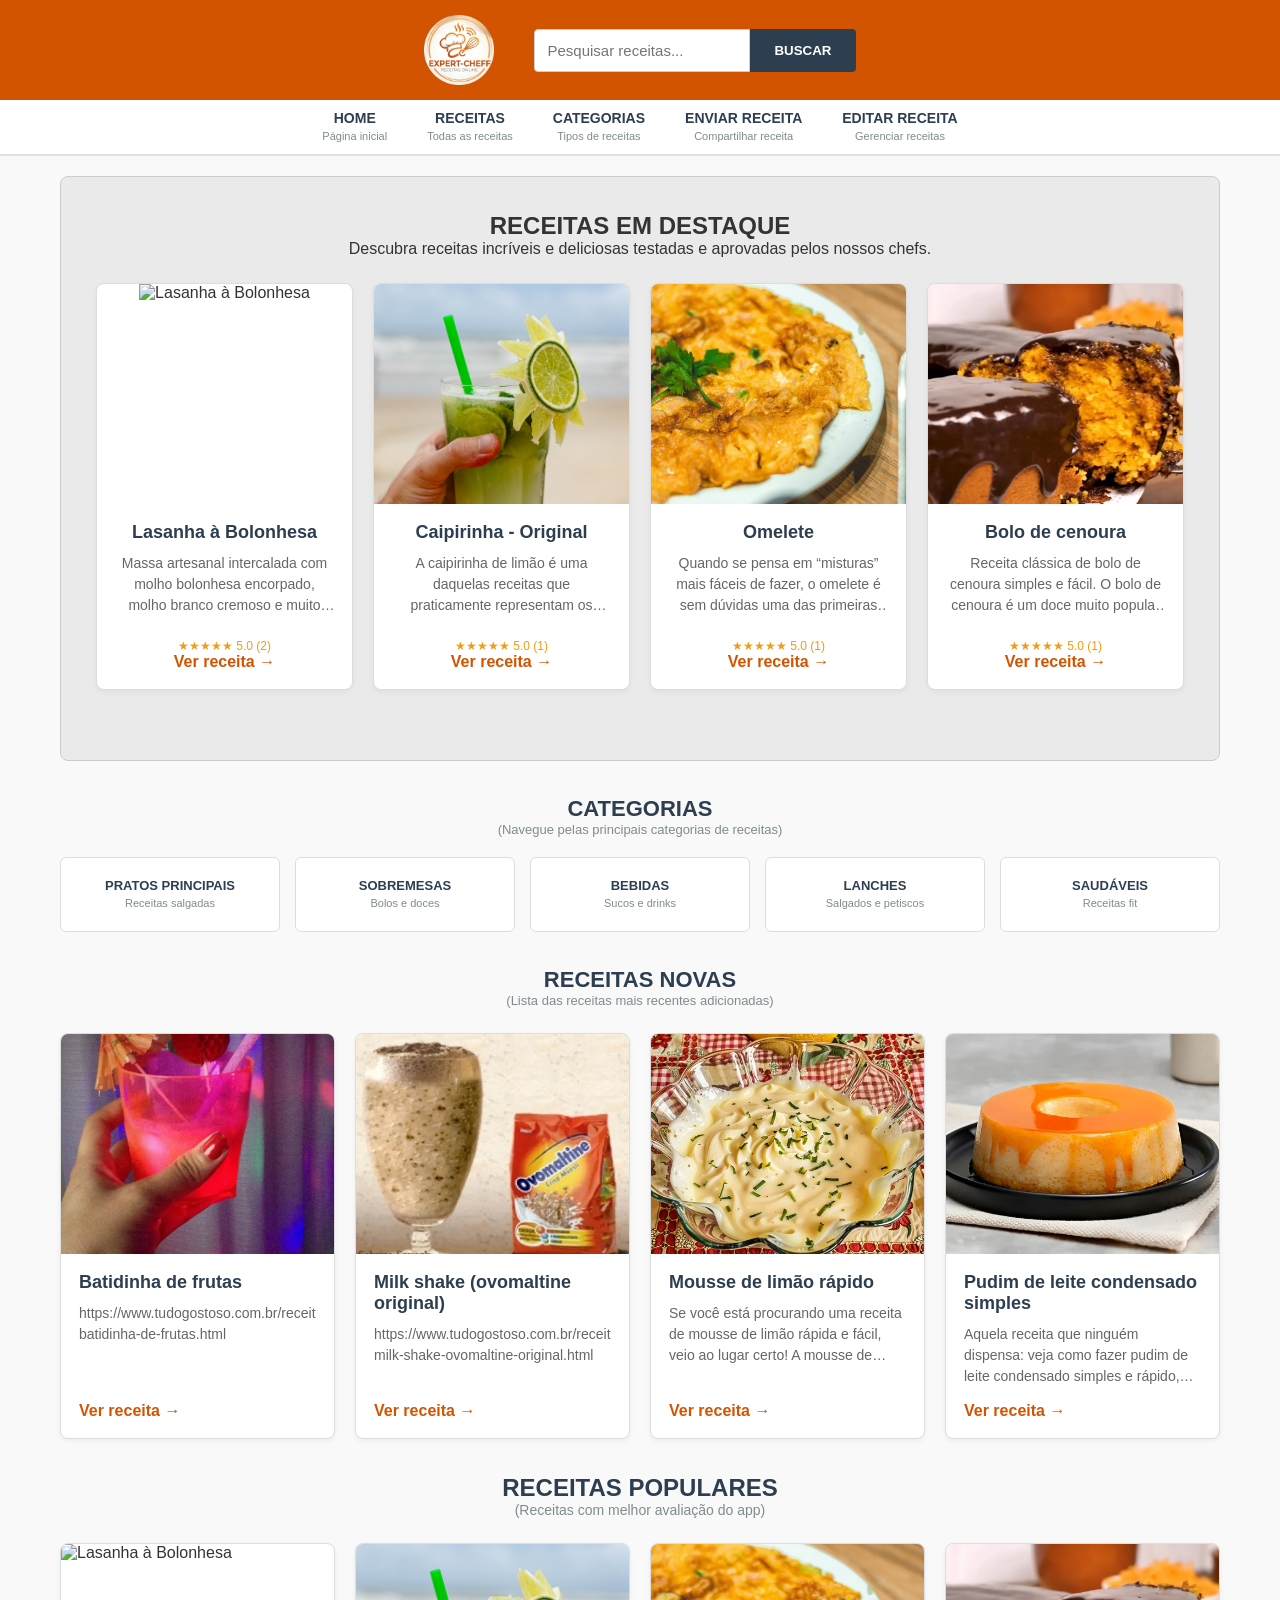
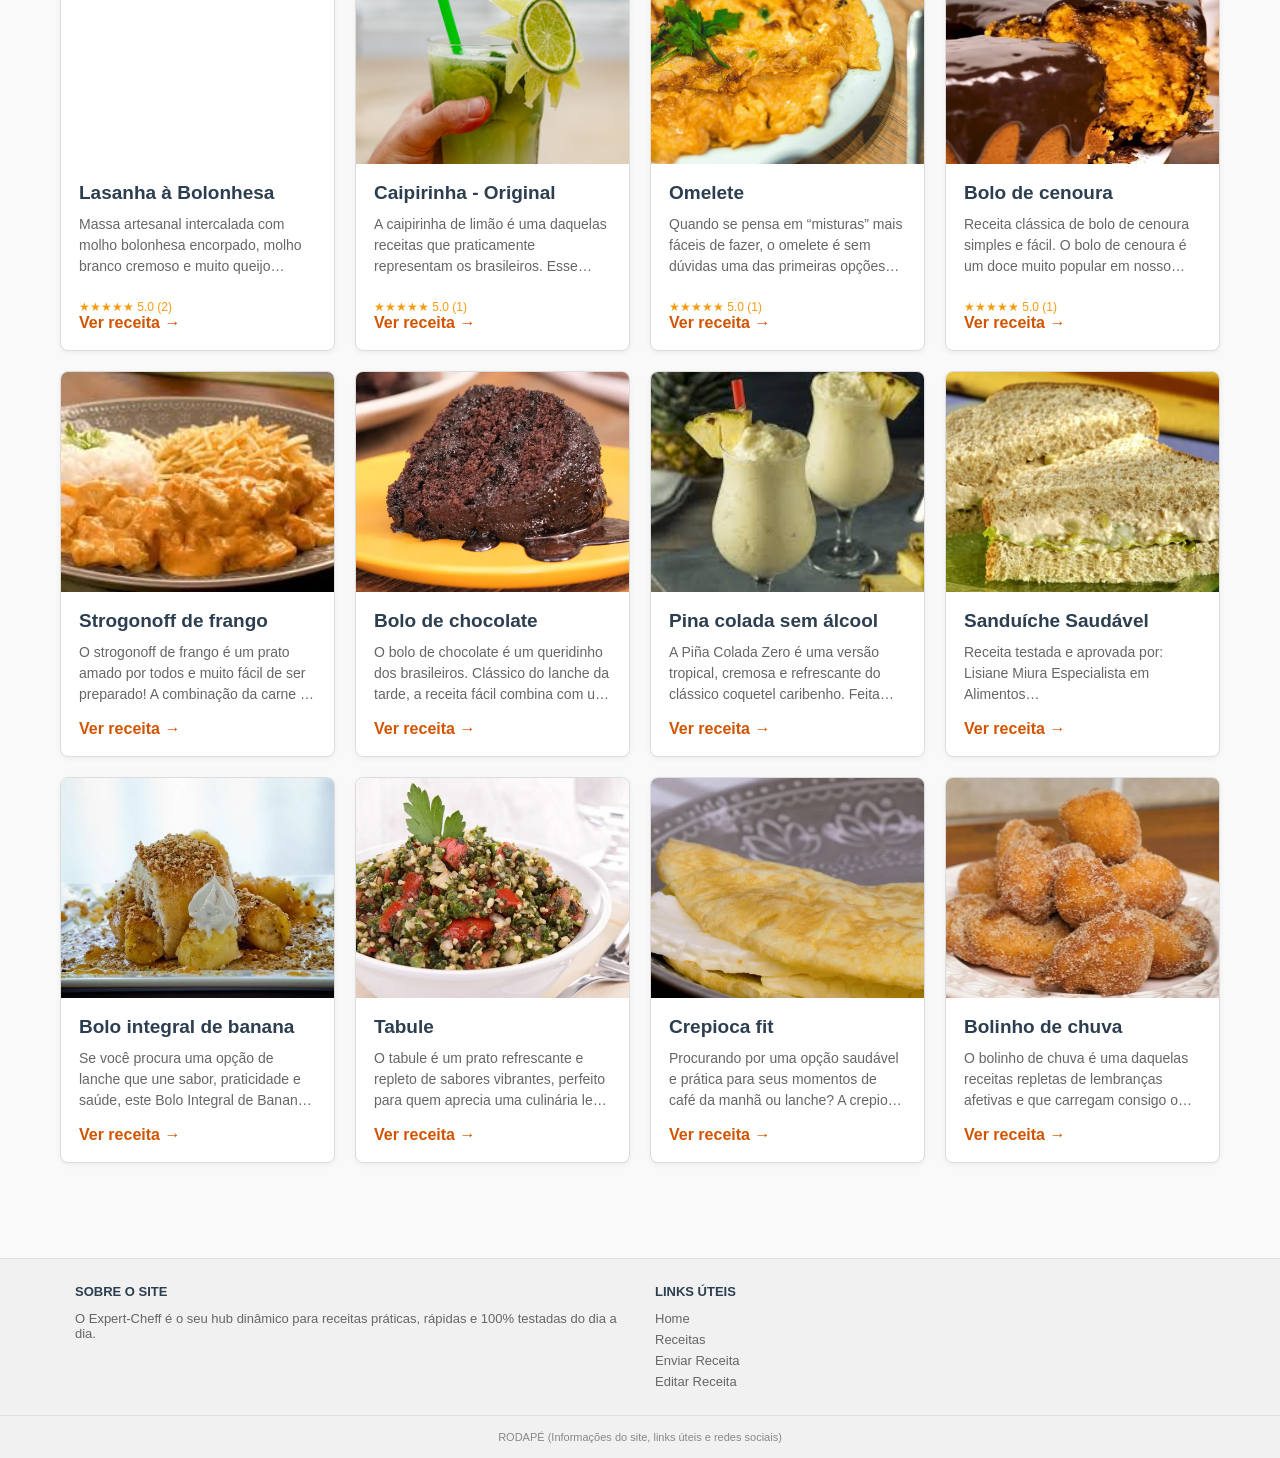
==== projeto/index.html @ 6e1f81d6 "Add files via upload" ====
<!DOCTYPE html>
<html lang="pt-BR">
<head>
    <meta charset="UTF-8">
    <meta name="viewport" content="width=device-width, initial-scale=1.0">
    <title>Expert-Cheff | Receitas Online</title>
    <link rel="stylesheet" href="style.css">
    <link rel="icon" href="imagens/ico-expert-cheff.ico" type="image/x-icon">
</head>
<body>

    <header class="main-header">
        <div class="top-bar">
            <div class="logo-container">
                <a href="#" id="btn-home-logo"><img src="imagens/logoexpert.png" alt="Expert-Cheff Logo" class="site-logo"></a>
            </div>
            
            <div class="search-form">
                <input type="text" placeholder="Pesquisar receitas..." id="search-input">
                <button type="button" id="btn-buscar">BUSCAR</button>
            </div>
        </div>

        <nav class="nav-bar">
            <ul>
                <li><a href="#" id="nav-home"><strong>HOME</strong><span class="sub-link">Página inicial</span></a></li>
                <li><a href="#" class="nav-cat-link" data-cat="TODAS"><strong>RECEITAS</strong><span class="sub-link">Todas as receitas</span></a></li>
                <li><a href="#" class="nav-cat-link" data-cat="CATEGORIAS"><strong>CATEGORIAS</strong><span class="sub-link">Tipos de receitas</span></a></li>
                <li><a href="adicionar.html"><strong>ENVIAR RECEITA</strong><span class="sub-link">Compartilhar receita</span></a></li>
                <li><a href="editar.html"><strong>EDITAR RECEITA</strong><span class="sub-link">Gerenciar receitas</span></a></li>
            </ul>
        </nav>
    </header>

    <main class="container">
        
        <section class="featured-section" id="bloco-destaque">
            <h2>RECEITAS EM DESTAQUE</h2>
            <p>Descubra receitas incríveis e deliciosas testadas e aprovadas pelos nossos chefs.</p>
            <div class="grid-container" id="receitas-destaque"></div>
        </section>

        <section class="categories-section" id="bloco-categorias">
            <div class="section-title">
                <h2>CATEGORIAS</h2>
                <p>(Navegue pelas principais categorias de receitas)</p>
            </div>
            <div class="categories-grid">
                <div class="category-card" data-categoria="PRATOS PRINCIPAIS"><strong>PRATOS PRINCIPAIS</strong><span>Receitas salgadas</span></div>
                <div class="category-card" data-categoria="SOBREMESAS"><strong>SOBREMESAS</strong><span>Bolos e doces</span></div>
                <div class="category-card" data-categoria="BEBIDAS"><strong>BEBIDAS</strong><span>Sucos e drinks</span></div>
                <div class="category-card" data-categoria="LANCHES"><strong>LANCHES</strong><span>Salgados e petiscos</span></div>
                <div class="category-card" data-categoria="SAUDÁVEIS"><strong>SAUDÁVEIS</strong><span>Receitas fit</span></div>
            </div>
        </section>

        <section class="recipe-grid-section" id="sec-novas">
            <div class="section-title">
                <h2 id="titulo-novas">RECEITAS NOVAS</h2>
                <p id="sub-novas">(Lista das receitas mais recentes adicionadas)</p>
            </div>
            <div class="grid-container" id="receitas-novas"></div>
        </section>

        <section class="recipe-grid-section" id="sec-populares">
            <div class="section-title">
                <h2>RECEITAS POPULARES</h2>
                <p>(Receitas com melhor avaliação do app)</p>
            </div>
            <div class="grid-container" id="receitas-populares"></div>
        </section>

    </main>

    <footer class="main-footer">
        <div class="footer-container">
            <div class="footer-column">
                <h3>SOBRE O SITE</h3>
                <p>O Expert-Cheff é o seu hub dinâmico para receitas práticas, rápidas e 100% testadas do dia a dia.</p>
            </div>
            <div class="footer-column">
                <h3>LINKS ÚTEIS</h3>
                <ul>
                    <li><a href="#" class="reset-view">Home</a></li>
                    <li><a href="#" class="nav-cat-link" data-cat="TODAS">Receitas</a></li>
                    <li><a href="adicionar.html">Enviar Receita</a></li>
                    <li><a href="editar.html">Editar Receita</a></li>
                </ul>
            </div>
        </div>
        <div class="footer-bottom">
            <p>RODAPÉ (Informações do site, links úteis e redes sociais)</p>
        </div>
    </footer>

    <script src="script.js"></script>
</body>
</html>
---- projeto/style.css ----
* {
    margin: 0;
    padding: 0;
    box-sizing: border-box;
    font-family: Arial, sans-serif;
}

html, body {
    height: 100%;
}

body {
    background-color: #f9f9f9;
    color: #333;
    min-height: 100vh;
    display: flex;
    flex-direction: column;
}

main {
    flex: 1;
}

.container {
    max-width: 1200px;
    margin: 0 auto;
    padding: 20px;
}

a {
    text-decoration: none;
    color: inherit;
}

.top-bar {
    background-color: #d35400;
    display: flex;
    justify-content: center;
    align-items: center;
    padding: 15px 5%;
    gap: 40px;
}

.logo-container {
    flex-shrink: 0;
}

.logo-container .site-logo {
    max-height: 70px;
    display: block;
}

.search-form {
    display: flex;
    flex-shrink: 0;
    max-width: 500px;
}

.search-form input {
    flex: 1;
    padding: 12px;
    border: 1px solid #ccc;
    border-radius: 4px 0 0 4px;
    font-size: 15px;
    outline: none;
}

.search-form button {
    padding: 12px 24px;
    background-color: #2c3e50;
    color: #fff;
    border: none;
    border-radius: 0 4px 4px 0;
    cursor: pointer;
    font-weight: bold;
}

.search-form button:hover {
    background-color: #34495e;
}

.nav-bar {
    background-color: #ffffff;
    border-bottom: 2px solid #e0e0e0;
}

.nav-bar ul {
    display: flex;
    justify-content: center;
    list-style: none;
    padding: 10px 0;
}

.nav-bar li {
    margin: 0 20px;
    text-align: center;
}

.nav-bar a strong {
    display: block;
    color: #2c3e50;
    font-size: 14px;
}

.nav-bar .sub-link {
    font-size: 11px;
    color: #7f8c8d;
}

#sec-novas .grid-container,
#categorias-repository,
#sec-populares .grid-container,
#bloco-destaque .grid-container {
    width: 100%;
    max-width: 1200px;
    margin-left: auto;
    margin-right: auto;
}


.section-title {
    text-align: center;
    margin-bottom: 20px;
}

.section-title h2 {
    color: #2c3e50;
    font-size: 22px;
}

.section-title p {
    font-size: 13px;
    color: #7f8c8d;
}

#sec-populares .section-title h2 {
    font-size: 24px;
}

#sec-populares .section-title p {
    font-size: 14px;
}

#sec-populares .recipe-card-content h3 {
    font-size: 19px;
}

.featured-section {
    background-color: #eaeaea;
    border: 1px solid #ccc;
    border-radius: 8px;
    padding: 35px;
    text-align: center;
    margin-bottom: 35px;
}

.btn-featured {
    display: inline-block;
    margin-top: 15px;
    padding: 10px 20px;
    background-color: #d35400;
    color: #fff;
    border-radius: 4px;
    font-weight: bold;
}

.grid-container {
    display: grid;
    grid-template-columns: repeat(auto-fit, minmax(250px, 1fr));
    gap: 20px;
    margin-top: 25px;
    margin-bottom: 35px;
}

.categoria-grid {
    display: grid;
    gap: 20px;
    grid-template-columns: repeat(4, minmax(230px, 1fr));
    justify-items: center;
}

.categoria-grid .recipe-card {
    width: 100%;
    max-width: 280px;
}

.vermais-card {
    display: flex;
    justify-content: center;
    align-items: center;
    min-height: 260px;
}

.vermais-card-content {
    padding: 25px 15px;
    text-align: center;
    width: 100%;
}

.vermais-card .vermais-link {
    display: inline-flex;
    flex-direction: column;
    align-items: center;
    justify-content: center;
    color: #d35400;
    text-decoration: none;
}

.vermais-card .vermais-label {
    display: block;
    font-size: 16px;
    font-weight: bold;
    margin-bottom: 8px;
}

.vermais-card small {
    color: #d35400;
    text-transform: uppercase;
    letter-spacing: 0.03em;
}

@media (max-width: 1024px) {
    .grid-container {
        grid-template-columns: repeat(auto-fit, minmax(220px, 1fr));
    }
    .categoria-grid {
        grid-template-columns: repeat(auto-fit, minmax(220px, 220px));
    }
}

.recipe-card {
    background: #fff;
    border: 1px solid #ddd;
    border-radius: 8px;
    overflow: hidden;
    display: flex;
    flex-direction: column;
    cursor: pointer;
    transition: all 0.3s ease;
    box-shadow: 0 2px 5px rgba(0, 0, 0, .05);
}

.recipe-card:hover {
    transform: translateY(-5px);
    box-shadow: 0 8px 20px rgba(0, 0, 0, .15);
}

.recipe-card-img {
    width: 100%;
    height: 220px;
    overflow: hidden;
}

.recipe-card-img img {
    width: 100%;
    height: 100%;
    object-fit: cover;
    transition: transform .4s ease;
}

.recipe-card:hover .recipe-card-img img {
    transform: scale(1.08);
}

.recipe-card-content {
    padding: 18px;
    display: flex;
    flex-direction: column;
    flex-grow: 1;
}

.recipe-card-content h3 {
    color: #2c3e50;
    font-size: 18px;
    margin-bottom: 10px;
}

.recipe-card-content p {
    color: #666;
    font-size: 14px;
    line-height: 1.5;
    display: -webkit-box;
    -webkit-line-clamp: 3;
    -webkit-box-orient: vertical;
    overflow: hidden;
    margin-bottom: 15px;
}

.recipe-card-content span {
    color: #d35400;
    font-weight: bold;
    margin-top: auto;
    transition: color 0.3s;
}

#sec-novas .recipe-card,
#sec-populares .recipe-card,
#bloco-destaque .recipe-card,
#categorias-repository .recipe-card {
    width: 100%;
    max-width: 280px;
    justify-self: center;
}

.categories-grid {
    display: grid;
    grid-template-columns: repeat(5, 1fr);
    gap: 15px;
    margin-bottom: 35px;
}

.category-card {
    background-color: #fff;
    border: 1px solid #ddd;
    border-radius: 6px;
    padding: 20px 10px;
    text-align: center;
    cursor: pointer;
    transition: transform 0.2s, border-color 0.2s;
}

.category-card:hover {
    transform: translateY(-2px);
    border-color: #d35400;
}

.category-card strong {
    display: block;
    font-size: 13px;
    color: #2c3e50;
}

.category-card span {
    font-size: 11px;
    color: #7f8c8d;
}

.breadcrumb {
    font-size: 14px;
    margin-bottom: 20px;
    color: #7f8c8d;
}

.breadcrumb .active {
    color: #333;
    font-weight: bold;
}

.recipe-detail-header {
    display: grid;
    grid-template-columns: 420px 1fr;
    gap: 40px;
    background: #fff;
    padding: 25px;
    border-radius: 8px;
    border: 1px solid #e0e0e0;
    margin-bottom: 30px;
}

.recipe-main-image {
    position: relative;
}

.recipe-main-image img {
    width: 100%;
    height: 320px;
    object-fit: cover;
    border-radius: 6px;
}

.favorite-heart {
    position: absolute;
    top: 15px;
    right: 15px;
    background: #fff;
    color: #e74c3c;
    width: 35px;
    height: 35px;
    border-radius: 50%;
    display: flex;
    align-items: center;
    justify-content: center;
    cursor: pointer;
    box-shadow: 0 2px 4px rgba(0, 0, 0, 0.1);
}

.category-badge {
    display: inline-block;
    background: #fff3eb;
    color: #d35400;
    padding: 4px 10px;
    border-radius: 4px;
    font-size: 11px;
    font-weight: bold;
    border: 1px solid #f39c12;
    margin-bottom: 12px;
}

.recipe-main-info h1 {
    font-size: 26px;
    color: #2c3e50;
    margin-bottom: 12px;
}

.recipe-summary-desc {
    font-size: 14px;
    color: #555;
    line-height: 1.5;
    margin-bottom: 20px;
}

.rating-container {
    display: flex;
    align-items: center;
    gap: 10px;
    margin-bottom: 25px;
}

.rating-container .rating-text {
    color: #7f8c8d;
    font-size: 13px;
}

.stars {
    display: flex;
    gap: 4px;
}

.stars span {
    font-size: 28px;
    color: #ccc;
    cursor: pointer;
    transition: .2s;
}

.stars span:hover {
    transform: scale(1.15);
}

.stars span.active {
    color: #f1c40f !important;
}

.technical-info-grid {
    display: grid;
    grid-template-columns: repeat(4, 1fr);
    gap: 12px;
}

.tech-box {
    background: #fafafa;
    border: 1px solid #e0e0e0;
    border-radius: 6px;
    padding: 12px 5px;
    text-align: center;
}

.tech-icon {
    display: block;
    font-size: 20px;
    margin-bottom: 3px;
}

.tech-box small {
    display: block;
    color: #7f8c8d;
    font-size: 11px;
}

.tech-box strong {
    color: #333;
    font-size: 13px;
}

.recipe-instructions-layout {
    display: grid;
    grid-template-columns: 1fr 1.4fr;
    gap: 30px;
}

.instruction-box {
    background: #fff;
    border: 1px solid #e0e0e0;
    border-radius: 8px;
    padding: 25px;
}

.instruction-box h2 {
    font-size: 16px;
    color: #2c3e50;
    border-bottom: 2px solid #f39c12;
    padding-bottom: 8px;
    margin-bottom: 15px;
}

.ingredients-list {
    list-style: none;
}

.ingredients-list li {
    padding: 8px 0;
    border-bottom: 1px solid #f9f9f9;
    font-size: 13px;
}

.ingredients-list li::before {
    content: "• ";
    color: #d35400;
    font-weight: bold;
}

.steps-list {
    padding-left: 20px;
}

.steps-list li {
    margin-bottom: 12px;
    font-size: 13px;
    line-height: 1.5;
    color: #444;
}

.chef-tip-box {
    background: #fff3eb;
    border-radius: 6px;
    padding: 15px;
    margin-top: 20px;
    border-left: 4px solid #d35400;
    font-size: 13px;
}

.chef-tip-box h3 {
    color: #d35400;
    margin-bottom: 5px;
    font-size: 14px;
}

.nutrition-box {
    background: #fff3eb;
    border-radius: 6px;
    padding: 12px 20px;
    margin-top: 20px;
}

.nutrition-box h4 {
    font-size: 12px;
    color: #d35400;
    margin-bottom: 8px;
}

.nutrition-grid {
    display: flex;
    justify-content: space-between;
    font-size: 12px;
    color: #555;
}

.form-section {
    background: #fff;
    border: 1px solid #e0e0e0;
    padding: 30px;
    border-radius: 8px;
}

.form-group {
    margin-bottom: 15px;
    display: flex;
    flex-direction: column;
}

.form-group label, 
.form-row label {
    font-size: 13px;
    font-weight: bold;
    margin-bottom: 6px;
    color: #2c3e50;
}

.form-group input, 
.form-group textarea, 
.form-group select, 
.form-row input {
    padding: 10px;
    border: 1px solid #ccc;
    border-radius: 4px;
    font-size: 13px;
    outline: none;
}

.form-group textarea {
    resize: none;
    overflow: hidden;
}


.image-preview {
    margin-top: 12px;
    display: grid;
    gap: 12px;
}

.image-preview img {
    width: 100%;
    max-width: 360px;
    border-radius: 8px;
    border: 1px solid #ddd;
    object-fit: cover;
}

.image-preview span {
    font-size: 13px;
    color: #7f8c8d;
}

.form-row {
    display: grid;
    grid-template-columns: repeat(4, 1fr);
    gap: 15px;
    margin-bottom: 15px;
}

.btn-submit {
    background: #d35400;
    color: #fff;
    font-weight: bold;
    border: none;
    padding: 12px;
    width: 100%;
    border-radius: 4px;
    cursor: pointer;
    font-size: 15px;
}

.main-footer {
    background-color: #f1f1f1;
    border-top: 1px solid #ddd;
    padding-top: 25px;
    margin-top: 40px;
}

.footer-container {
    max-width: 1200px;
    margin: 0 auto;
    display: flex;
    justify-content: space-between;
    padding: 0 20px;
}

.footer-column {
    flex: 1;
    margin: 0 15px;
    font-size: 13px;
    color: #666;
}

.footer-column h3 {
    font-size: 13px;
    color: #2c3e50;
    margin-bottom: 12px;
}

.footer-column ul {
    list-style: none;
}

.footer-column ul li {
    margin-bottom: 6px;
}

.social-icons {
    display: flex;
    gap: 8px;
    margin-top: 8px;
}

.icon-placeholder {
    width: 30px;
    height: 30px;
    background-color: #ddd;
    border-radius: 4px;
    display: flex;
    align-items: center;
    justify-content: center;
    font-size: 10px;
    font-weight: bold;
}

.footer-bottom {
    text-align: center;
    padding: 15px;
    margin-top: 20px;
    border-top: 1px solid #e0e0e0;
    font-size: 11px;
    color: #888;
}

@media (max-width: 900px) {
    .top-bar {
        flex-direction: column;
        gap: 15px;
        text-align: center;
    }

    .search-form {
        width: 100%;
    }

    .grid-container {
        grid-template-columns: repeat(2, 1fr);
    }

    .categories-grid {
        grid-template-columns: repeat(2, 1fr);
    }

    .recipe-detail-header {
        grid-template-columns: 1fr;
    }

    .recipe-instructions-layout {
        grid-template-columns: 1fr;
    }

    .form-row {
        grid-template-columns: repeat(2, 1fr);
    }

    .footer-container {
        flex-direction: column;
        gap: 20px;
    }
}

@media (max-width: 600px) {
    .grid-container {
        grid-template-columns: 1fr;
    }

    .categories-grid {
        grid-template-columns: 1fr;
    }

    .technical-info-grid {
        grid-template-columns: repeat(2, 1fr);
    }

    .form-row {
        grid-template-columns: 1fr;
    }
}
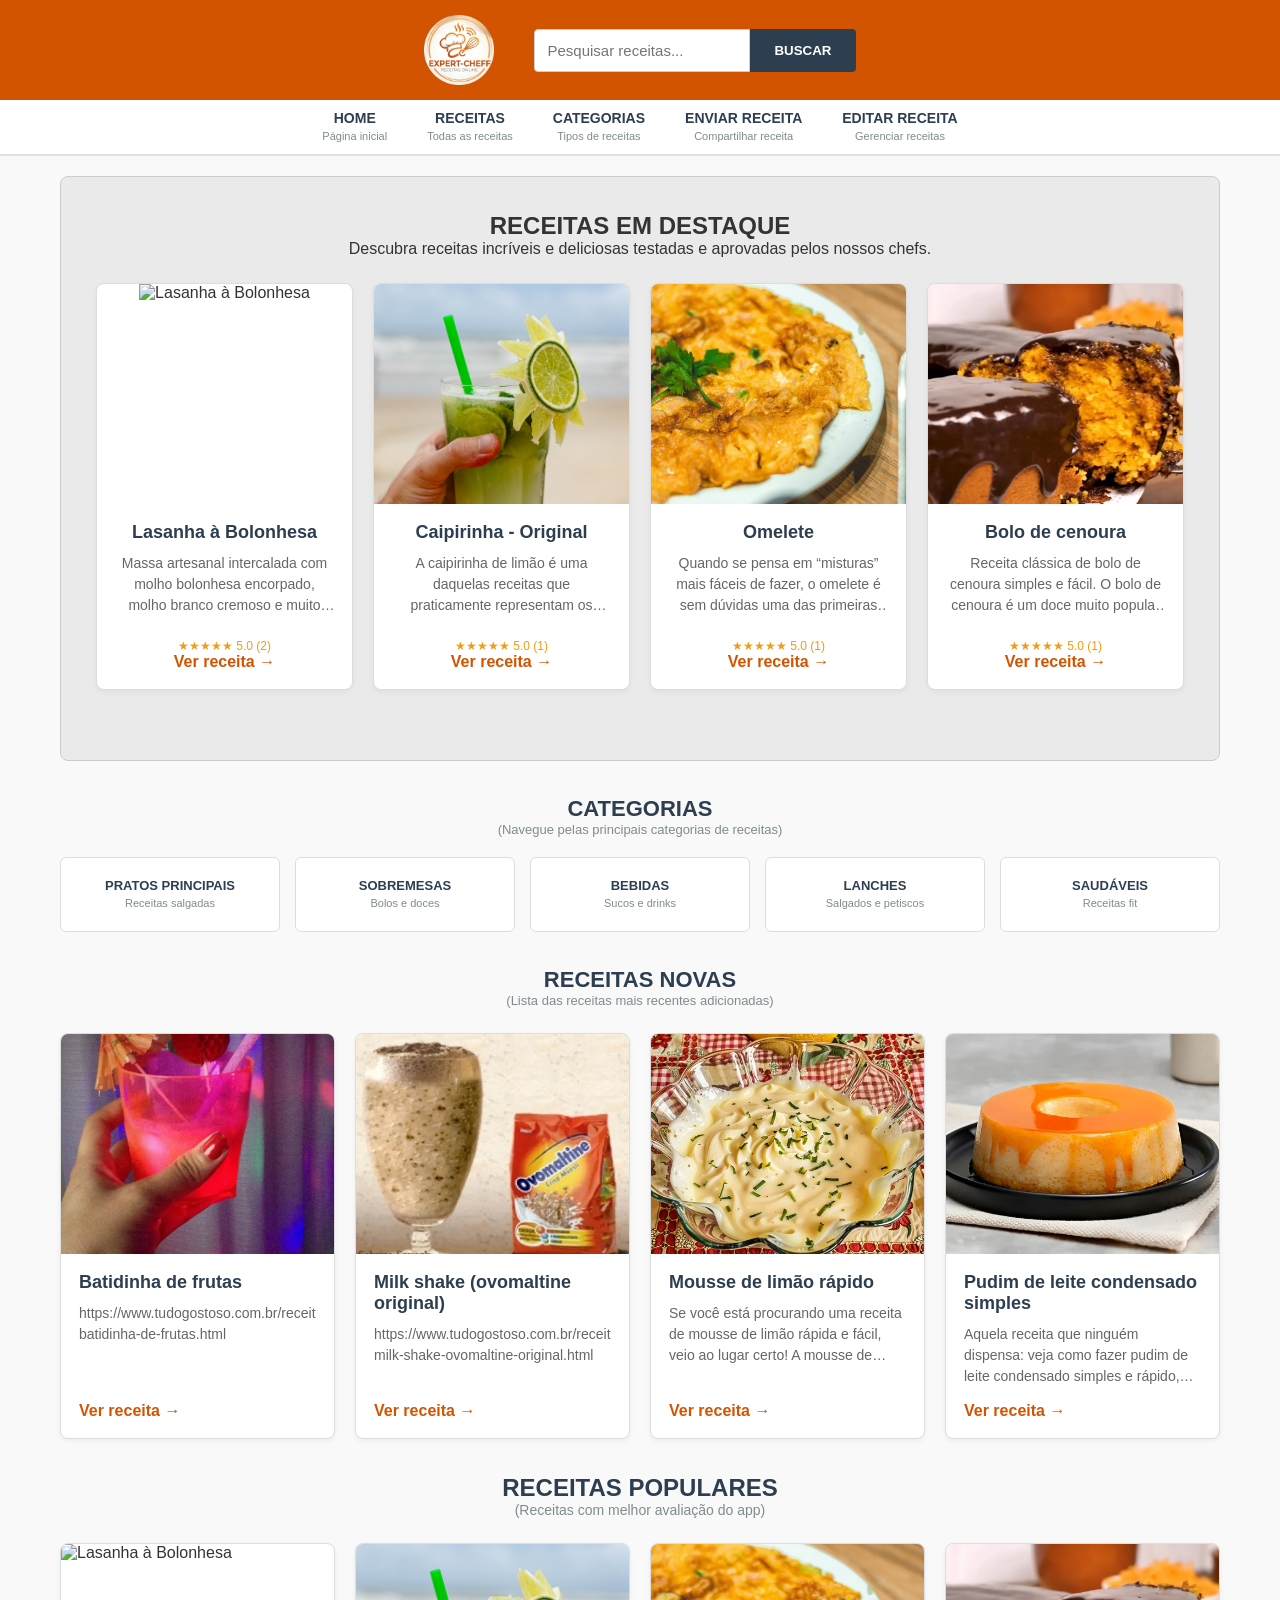
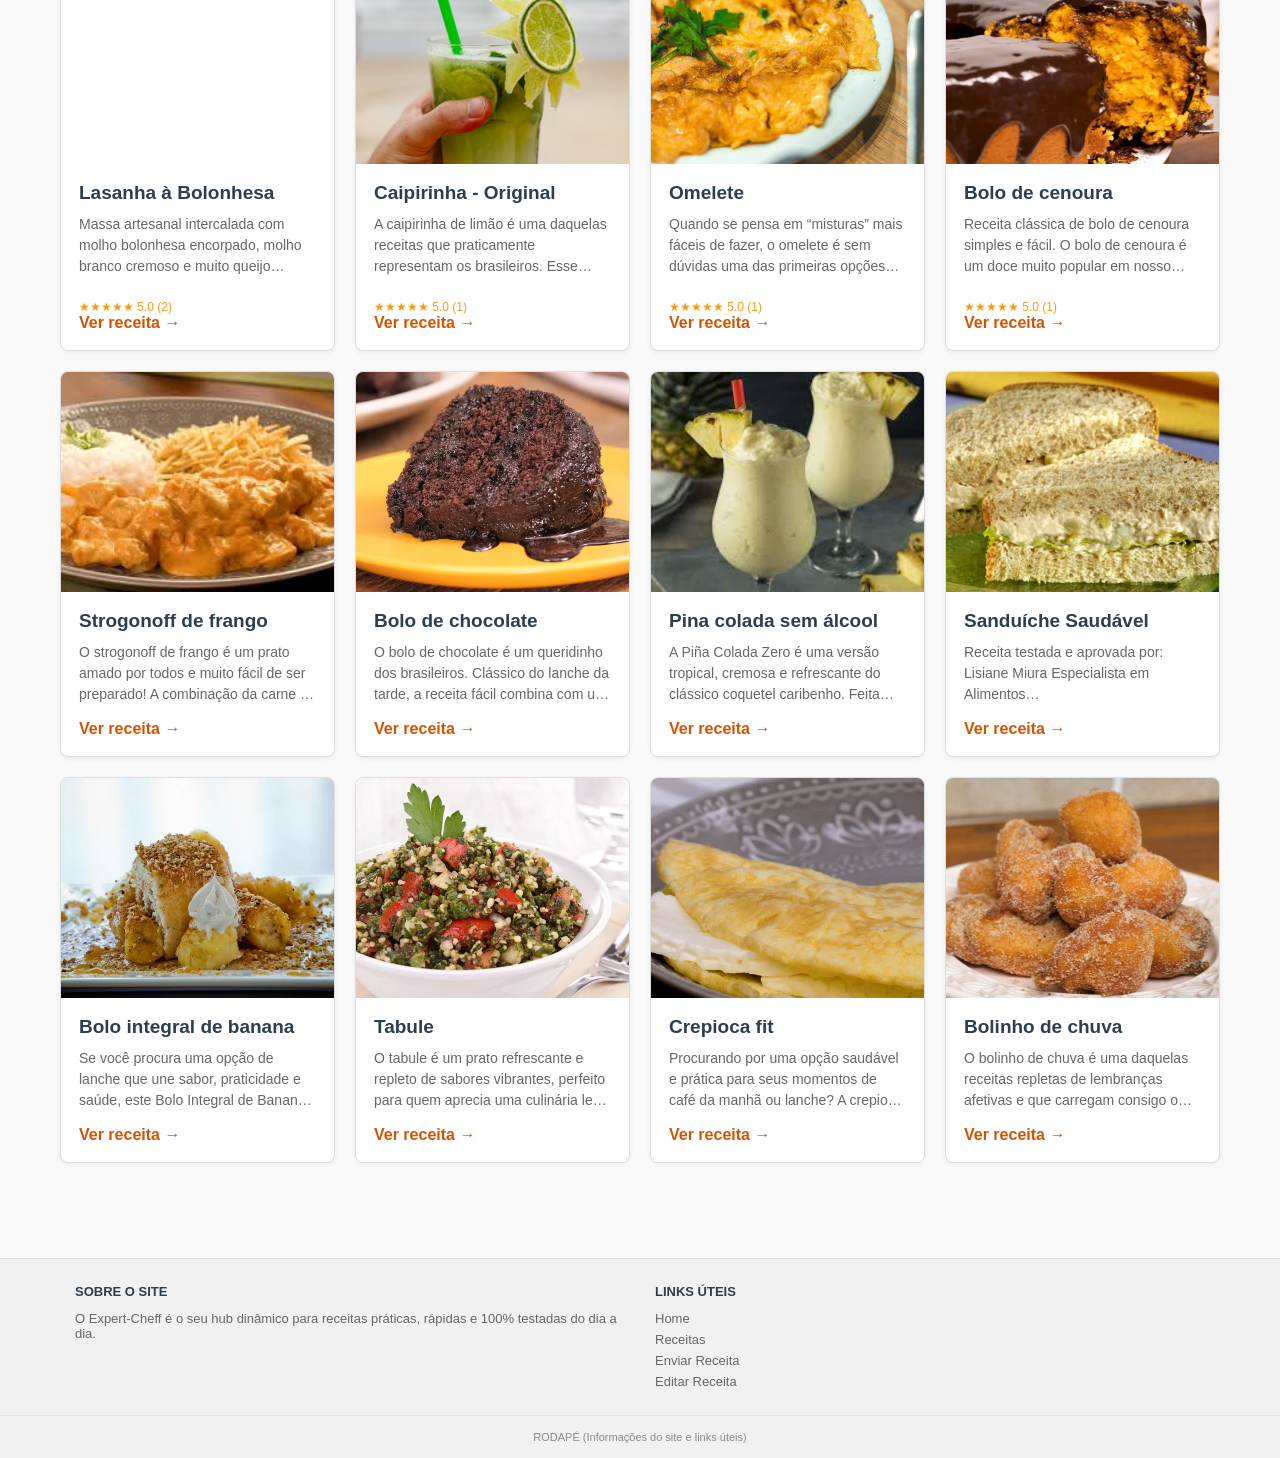
==== commit 19c213d6: "Update index.html" ====
--- a/projeto/index.html
+++ b/projeto/index.html
@@ -89,10 +89,10 @@
             </div>
         </div>
         <div class="footer-bottom">
-            <p>RODAPÉ (Informações do site, links úteis e redes sociais)</p>
+            <p>RODAPÉ (Informações do site e links úteis)</p>
         </div>
     </footer>
 
     <script src="script.js"></script>
 </body>
-</html>+</html>
